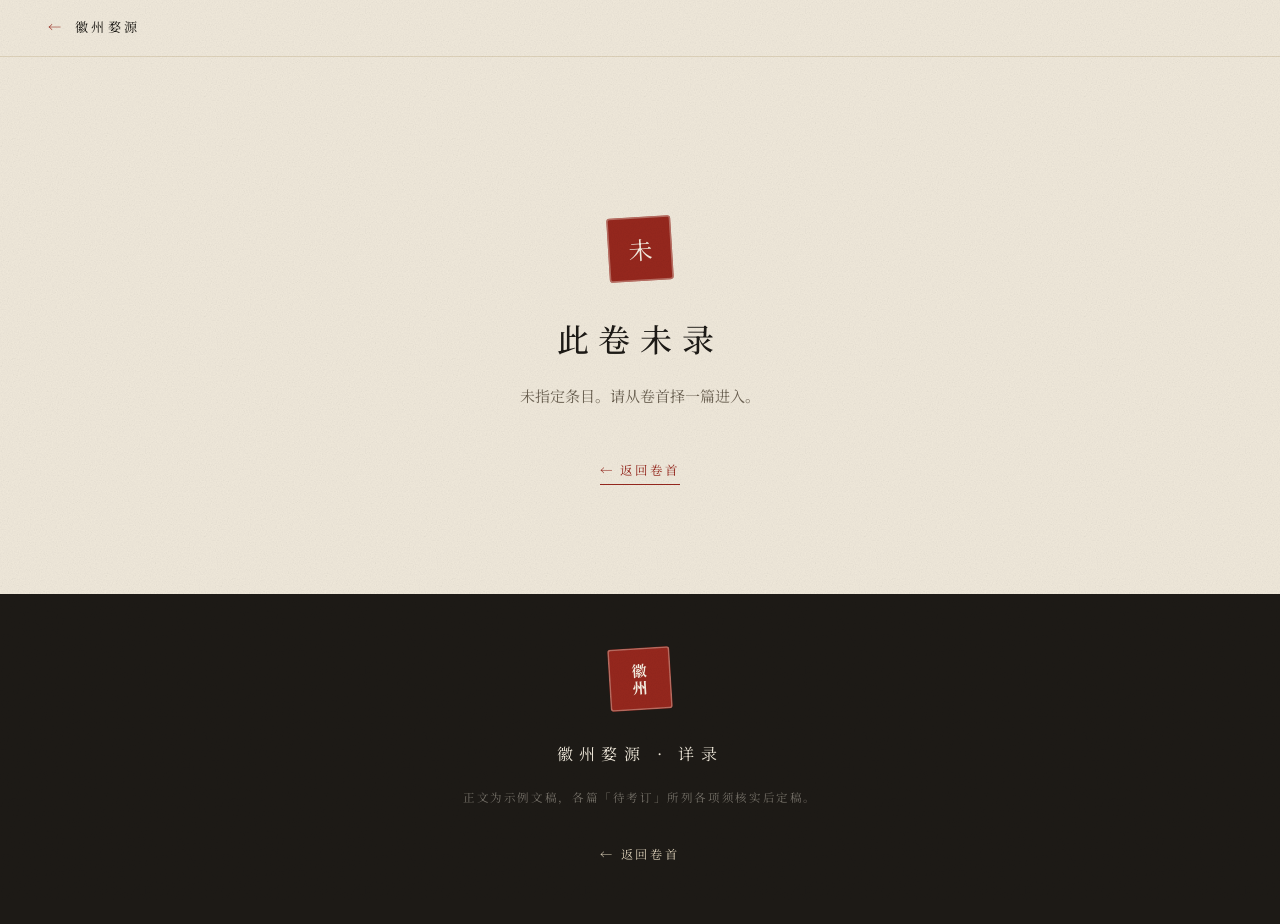
==== detail.html @ 21526122 "新增条目详情页，首页内容可点开细读 首页只承载简介，人物、古村落、文化条目各自链到 detail.html?id=分类.条目， 共 18 篇详录。数据按三类拆成独立文件挂全局变量，不用 fetch， " ====
<!DOCTYPE html>
<html lang="zh-Hans">
<head>
<meta charset="UTF-8">
<meta name="viewport" content="width=device-width, initial-scale=1.0">
<title>详录 · 徽州婺源</title>
<link rel="preconnect" href="https://fonts.googleapis.com">
<link rel="preconnect" href="https://fonts.gstatic.com" crossorigin>
<link href="https://fonts.googleapis.com/css2?family=Noto+Serif+SC:wght@300;400;500;700;900&family=Ma+Shan+Zheng&display=swap" rel="stylesheet">
<link rel="stylesheet" href="assets/css/styles.css">
</head>
<body class="detail-body">

<div class="grain" aria-hidden="true"></div>

<header class="topbar">
  <a class="topbar__home" href="index.html">
    <span class="topbar__arrow">←</span>
    <span>徽州婺源</span>
  </a>
  <nav class="topbar__nav" id="topbarNav" aria-label="同类条目"></nav>
</header>

<main id="entry"></main>

<footer class="foot foot--detail">
  <div class="wrap">
    <div class="seal foot__seal" aria-hidden="true"><span>徽</span><span>州</span></div>
    <p class="foot__line">徽州婺源 · 详录</p>
    <p class="foot__note">正文为示例文稿，各篇「待考订」所列各项须核实后定稿。</p>
    <p class="foot__back"><a href="index.html">← 返回卷首</a></p>
  </div>
</footer>

<script src="assets/data/people.js"></script>
<script src="assets/data/villages.js"></script>
<script src="assets/data/culture.js"></script>
<script src="assets/js/detail.js"></script>
</body>
</html>
---- assets/css/styles.css ----
/* ============================================================
   徽州婺源 — 初版样式
   宣纸 / 墨 / 朱砂 / 远山青
   ============================================================ */

:root{
  --paper:        #f0e9db;
  --paper-warm:   #e9dfcc;
  --paper-deep:   #ded2ba;
  --ink:          #1d1a16;
  --ink-soft:     #423b32;
  --ink-mid:      #6b6152;
  --ink-faint:    #9a8f7c;
  --cinnabar:     #96271d;
  --cinnabar-lit: #b23a26;
  --celadon:      #55685c;
  --gold:         #9c7c37;

  --serif: "Noto Serif SC", "Songti SC", "STSong", "Source Han Serif SC",
           "SimSun", "Georgia", serif;
  --kai:   "Kaiti SC", "STKaiti", "KaiTi", var(--serif);
  --hand:  "Ma Shan Zheng", var(--kai);

  --gut: clamp(1.5rem, 5vw, 6rem);
  --ease: cubic-bezier(.22,.61,.36,1);
}

*,*::before,*::after{ box-sizing:border-box; }

html{ scroll-behavior:smooth; }

body{
  margin:0;
  background:var(--paper);
  color:var(--ink-soft);
  font-family:var(--serif);
  font-weight:400;
  font-size:clamp(15px,.55vw + 13px,17px);
  line-height:2.05;
  -webkit-font-smoothing:antialiased;
  text-rendering:optimizeLegibility;
  overflow-x:hidden;
}

img{ display:block; max-width:100%; }
h1,h2,h3,h4{ font-weight:500; color:var(--ink); line-height:1.4; margin:0; }
p{ margin:0; }
a{ color:inherit; text-decoration:none; }
ol,ul{ margin:0; padding:0; list-style:none; }

/* ---------- 纸纹颗粒 ---------- */
.grain{
  position:fixed; inset:0; z-index:9999; pointer-events:none;
  opacity:.32; mix-blend-mode:multiply;
  background-image:url("data:image/svg+xml,%3Csvg xmlns='http://www.w3.org/2000/svg' width='220' height='220'%3E%3Cfilter id='n'%3E%3CfeTurbulence type='fractalNoise' baseFrequency='.82' numOctaves='4' stitchTiles='stitch'/%3E%3CfeColorMatrix type='saturate' values='0'/%3E%3C/filter%3E%3Crect width='220' height='220' filter='url(%23n)' opacity='.5'/%3E%3C/svg%3E");
}

/* ---------- 布局 ---------- */
.wrap{ width:min(1180px, 100% - var(--gut)*2); margin-inline:auto; }
.wrap--narrow{ width:min(660px, 100% - var(--gut)*2); }

.chapter{ position:relative; padding:clamp(6rem,12vh,11rem) 0; }
.chapter + .chapter::before{
  content:""; position:absolute; top:0; left:50%; transform:translateX(-50%);
  width:min(1180px,88%); height:1px;
  background:linear-gradient(90deg,transparent,var(--paper-deep) 18%,var(--paper-deep) 82%,transparent);
}

/* ============================================================
   卷首 HERO
   ============================================================ */
.hero{
  position:relative; min-height:100svh;
  display:flex; align-items:center;
  padding-block:clamp(3.5rem,9vh,6rem);
  overflow:hidden;
  background:var(--paper-warm);
}
.hero__img{
  position:absolute; inset:0;
  background-size:cover; background-position:center 58%;
  filter:saturate(.72) contrast(1.02);
  animation:heroDrift 40s var(--ease) forwards;
}
@keyframes heroDrift{ from{ transform:scale(1.1); } to{ transform:scale(1.005); } }

.hero__wash{
  position:absolute; inset:0;
  background:
    radial-gradient(118% 88% at 18% 45%, rgba(240,233,219,.97) 0%, rgba(240,233,219,.74) 30%, rgba(240,233,219,0) 62%),
    linear-gradient(100deg, rgba(240,233,219,.93) 0%, rgba(240,233,219,.6) 30%, rgba(240,233,219,0) 56%),
    linear-gradient(180deg, rgba(240,233,219,.68) 0%, rgba(240,233,219,0) 38%, rgba(222,210,186,.58) 100%);
}

.hero__inner{
  position:relative; z-index:2;
  width:min(1180px, 100% - var(--gut)*2); margin-inline:auto;
}

.hero__eyebrow{
  font-size:.68rem; letter-spacing:.62em; color:var(--cinnabar);
  margin-bottom:2.2rem; padding-left:.2em;
  opacity:0; animation:rise 1.1s .25s var(--ease) forwards;
}

.hero__title{
  writing-mode:vertical-rl; text-orientation:upright;
  font-size:clamp(3.2rem, 6.4vw, 5.4rem);
  font-weight:700; letter-spacing:.12em; line-height:1;
  color:var(--ink);
  height:auto; margin-bottom:2.4rem;
}
.hero__title span{
  display:inline-block; opacity:0;
  animation:brush 1.15s var(--ease) forwards;
  text-shadow:0 2px 26px rgba(240,233,219,.9);
}
.hero__title span:nth-child(1){ animation-delay:.45s; }
.hero__title span:nth-child(2){ animation-delay:.62s; }
.hero__title span:nth-child(3){ animation-delay:.79s; }
.hero__title span:nth-child(4){ animation-delay:.96s; }
@keyframes brush{
  from{ opacity:0; transform:translateY(-.34em); filter:blur(7px); }
  to  { opacity:1; transform:none;               filter:blur(0); }
}

.hero__sub{
  font-family:var(--kai);
  font-size:clamp(1rem,1.5vw,1.22rem); line-height:2.1;
  color:var(--ink-soft); letter-spacing:.12em;
  opacity:0; animation:rise 1.2s 1.25s var(--ease) forwards;
}

.hero__meta{
  display:flex; flex-wrap:wrap; align-items:center; gap:.9em;
  margin-top:2.8rem;
  font-size:.72rem; letter-spacing:.3em; color:var(--ink-mid);
  opacity:0; animation:rise 1.2s 1.5s var(--ease) forwards;
}
.hero__meta em{ color:var(--cinnabar); font-style:normal; }

@keyframes rise{ from{ opacity:0; transform:translateY(14px); } to{ opacity:1; transform:none; } }

.hero__scroll{
  position:absolute; z-index:3;
  left:max(var(--gut), (100vw - 1180px) / 2); bottom:2.6rem;
  display:flex; flex-direction:column; align-items:flex-start; gap:.9rem;
  opacity:0; animation:rise 1.2s 1.85s var(--ease) forwards;
}
.hero__scroll-txt{
  font-size:.62rem; letter-spacing:.5em; color:var(--ink-mid);
  text-shadow:0 0 12px rgba(240,233,219,.95), 0 0 5px rgba(240,233,219,.95);
}
.hero__scroll-line{
  width:1px; height:56px; background:var(--ink-faint);
  transform-origin:top; animation:drip 2.6s 2.6s infinite var(--ease);
}
@keyframes drip{ 0%,100%{ transform:scaleY(.35); opacity:.4; } 45%{ transform:scaleY(1); opacity:1; } }

/* ---------- 印章 ---------- */
.seal{
  display:grid; place-content:center;
  width:62px; height:62px;
  background:var(--cinnabar); color:#f6efe2;
  font-size:.94rem; font-weight:700; letter-spacing:.06em; line-height:1.15;
  border-radius:3px; padding:.35rem;
  box-shadow:inset 0 0 0 1.5px rgba(246,239,226,.35);
  transform:rotate(-3.5deg);
}
.seal span{ display:block; text-align:center; }
.seal--hero{
  position:absolute; z-index:3;
  right:clamp(1.6rem,6vw,7rem); bottom:clamp(4rem,14vh,9rem);
  opacity:0; animation:stamp .7s 2.1s var(--ease) forwards;
}
@keyframes stamp{
  0%  { opacity:0; transform:rotate(-3.5deg) scale(1.5); }
  60% { opacity:1; transform:rotate(-3.5deg) scale(.96); }
  100%{ opacity:1; transform:rotate(-3.5deg) scale(1); }
}

/* ============================================================
   侧边卷目
   ============================================================ */
.sidenav{
  position:fixed; z-index:60;
  right:clamp(.9rem,2vw,2.1rem); top:50%; transform:translateY(-50%);
}
.sidenav ol{ display:flex; flex-direction:column; gap:1.35rem; align-items:flex-end; }
.sidenav a{
  display:flex; align-items:center; gap:.7rem;
  font-size:.7rem; letter-spacing:.2em; color:var(--ink-faint);
  transition:color .4s var(--ease);
}
.sidenav__txt{
  writing-mode:vertical-rl;
  max-height:0; overflow:hidden; opacity:0;
  transition:max-height .5s var(--ease), opacity .4s var(--ease);
}
.sidenav__tick{
  width:16px; height:1px; background:currentColor;
  transition:width .4s var(--ease), background .4s var(--ease);
}
.sidenav a::after{
  content:attr(data-label);
  font-size:.72rem; color:inherit;
}
.sidenav a:hover,
.sidenav a.is-on{ color:var(--cinnabar); }
.sidenav a:hover .sidenav__tick,
.sidenav a.is-on .sidenav__tick{ width:30px; }
.sidenav a:hover .sidenav__txt{ max-height:8em; opacity:1; }
.sidenav a.is-on .sidenav__txt{ max-height:8em; opacity:1; }

/* ============================================================
   章节头
   ============================================================ */
.ch-mark{
  display:flex; align-items:center; gap:1rem;
  font-size:.74rem; letter-spacing:.34em; color:var(--ink-mid);
  margin-bottom:1.5rem;
}
.ch-mark b{
  font-weight:500; color:var(--cinnabar);
  writing-mode:horizontal-tb;
}
.ch-mark i{ width:34px; height:1px; background:var(--paper-deep); }
.ch-mark span{ color:var(--ink); font-size:1.36rem; letter-spacing:.2em; }

.ch-head{ margin-bottom:clamp(3rem,7vh,5.5rem); }
.ch-head--center{ text-align:center; }
.ch-head--center .ch-mark{ justify-content:center; }
.ch-lede{
  font-family:var(--kai);
  font-size:clamp(1rem,1.35vw,1.16rem); color:var(--ink-mid);
  letter-spacing:.1em; max-width:46em;
}
.ch-head--center .ch-lede{ margin-inline:auto; }

/* ============================================================
   序 · 徽州情结
   ============================================================ */
.chapter--xu{ background:linear-gradient(180deg,var(--paper-warm),var(--paper)); }

.verse{
  margin:0 0 3.4rem; padding:0;
  font-family:var(--hand);
  writing-mode:vertical-rl;
  height:11em; margin-inline:auto;
}
.verse p{
  font-size:clamp(1.5rem,3vw,2.15rem);
  letter-spacing:.28em; color:var(--ink);
  line-height:2.1;
}
.verse cite{
  display:block; font-family:var(--serif); font-style:normal;
  font-size:.72rem; letter-spacing:.24em; color:var(--cinnabar);
  margin-right:1.6em;
}
.verse--end{ margin:5rem auto 0; }

.prose p{ margin-bottom:1.6em; text-align:justify; text-justify:inter-ideograph; }
.prose p:last-child{ margin-bottom:0; }
.dropcap{
  float:left;
  font-size:3.4em; line-height:.92; font-weight:700;
  color:var(--cinnabar);
  margin:.06em .22em 0 0;
}
.prose__sign{
  font-family:var(--kai); color:var(--ink-mid);
  font-size:.94em; letter-spacing:.06em;
  padding-top:1.6em; border-top:1px solid var(--paper-deep);
}

/* ============================================================
   分栏（图 + 内容）
   ============================================================ */
.split{
  display:grid; grid-template-columns:minmax(0,.82fr) minmax(0,1fr);
  gap:clamp(2.5rem,5vw,5rem); align-items:start;
}
.split--rev .split__fig{ order:2; }

.split__fig{ margin:0; position:sticky; top:12vh; }
.split__fig img{
  width:100%; height:auto;
  filter:saturate(.7) contrast(1.03);
  box-shadow:0 24px 60px -30px rgba(29,26,22,.5);
}
.split__fig figcaption{
  margin-top:1rem; font-size:.74rem; letter-spacing:.16em;
  color:var(--ink-faint); text-align:right;
}

/* ---------- 年表 ---------- */
.timeline{ position:relative; padding-left:2.1rem; }
.timeline::before{
  content:""; position:absolute; left:5px; top:.6em; bottom:.6em;
  width:1px; background:var(--paper-deep);
}
.timeline li{ position:relative; padding-bottom:2.9rem; }
.timeline li:last-child{ padding-bottom:0; }
.timeline li::before{
  content:""; position:absolute; left:-2.1rem; top:.62em;
  width:11px; height:11px; border-radius:50%;
  background:var(--paper); border:1px solid var(--ink-faint);
}
.timeline--turn::before{ background:var(--cinnabar) !important; border-color:var(--cinnabar) !important; }

.timeline__era{
  display:inline-block;
  font-size:.68rem; letter-spacing:.3em; color:var(--cinnabar);
  margin-bottom:.3rem;
}
.timeline__year{
  display:flex; align-items:baseline; gap:.8em;
  font-size:1.2rem; color:var(--ink); letter-spacing:.1em;
  margin-bottom:.7rem;
}
.timeline__year em{
  font-style:normal; font-size:.76rem; letter-spacing:.2em;
  color:var(--ink-faint);
}
.timeline p{ color:var(--ink-soft); }

/* ============================================================
   卷二 文化
   ============================================================ */
.chapter--wen{ background:var(--paper-warm); }

.banner{ margin:0 0 clamp(2.5rem,6vh,4.5rem); overflow:hidden; }
.banner img{
  width:100%; height:clamp(230px,38vh,400px); object-fit:cover;
  object-position:center 60%;
  filter:saturate(.66) contrast(1.04);
  mask-image:linear-gradient(180deg,transparent,#000 14%,#000 84%,transparent);
}

.cards{
  display:grid; gap:1px;
  grid-template-columns:1fr;
  background:var(--paper-deep);
  border:1px solid var(--paper-deep);
}
@media (min-width:600px){ .cards{ grid-template-columns:repeat(2,1fr); } }
@media (min-width:900px){ .cards{ grid-template-columns:repeat(3,1fr); } }
.card{
  background:var(--paper-warm);
  padding:clamp(1.8rem,3vw,2.6rem);
  transition:background .55s var(--ease);
}
.card:hover{ background:var(--paper); }
.card__num{
  display:block; font-size:.76rem; letter-spacing:.3em;
  color:var(--cinnabar); margin-bottom:1.1rem;
}
.card h3{
  font-size:1.3rem; letter-spacing:.18em; margin-bottom:.85rem;
}
.card p{ font-size:.94rem; color:var(--ink-soft); }

/* ============================================================
   卷三 人文
   ============================================================ */
.people li{
  padding:1.6rem 0; border-bottom:1px solid var(--paper-deep);
}
.people li:first-child{ padding-top:0; }
.people h4{
  display:inline-block; font-size:1.28rem; letter-spacing:.22em;
  margin-right:1rem;
}
.people span{
  font-size:.7rem; letter-spacing:.24em; color:var(--cinnabar);
}
.people p{ margin-top:.6rem; color:var(--ink-soft); font-size:.96rem; }

.villages{ margin-top:clamp(3.5rem,8vh,6rem); }
.villages__t{
  font-size:1.1rem; letter-spacing:.34em; color:var(--ink-mid);
  text-align:center; margin-bottom:2.2rem;
}
.villages__t::after{
  content:""; display:block; width:34px; height:1px;
  background:var(--cinnabar); margin:1rem auto 0;
}
.villages__grid{
  display:grid; gap:1.6rem;
  grid-template-columns:repeat(auto-fit,minmax(180px,1fr));
}
.vil{
  border-left:1px solid var(--paper-deep); padding-left:1.1rem;
  transition:border-color .45s var(--ease);
}
.vil:hover{ border-color:var(--cinnabar); }
.vil b{
  display:block; font-size:1.14rem; font-weight:500; color:var(--ink);
  letter-spacing:.2em; margin-bottom:.35rem;
}
.vil span{ font-size:.82rem; color:var(--ink-mid); letter-spacing:.04em; }

/* ============================================================
   卷四 自然
   ============================================================ */
.chapter--zi{
  background:linear-gradient(180deg,var(--paper),var(--paper-warm));
  overflow:hidden;
}
.ink-mountains{
  position:absolute; left:0; right:0; bottom:0; z-index:0;
  color:var(--celadon); pointer-events:none;
}
.ink-mountains svg{ width:100%; height:clamp(180px,26vh,320px); display:block; }
.chapter--zi .wrap{ position:relative; z-index:1; }

.seasons{
  display:grid; gap:1px;
  grid-template-columns:1fr;
  background:var(--paper-deep); border:1px solid var(--paper-deep);
}
@media (min-width:560px){ .seasons{ grid-template-columns:repeat(2,1fr); } }
@media (min-width:1040px){ .seasons{ grid-template-columns:repeat(4,1fr); } }
.season{
  background:var(--paper);
  padding:clamp(1.9rem,3vw,2.5rem);
  position:relative; overflow:hidden;
}
.season__ord{
  position:absolute; right:.6rem; top:.2rem;
  font-family:var(--hand);
  font-size:5.4rem; line-height:1; color:var(--paper-deep);
  transition:color .6s var(--ease), transform .6s var(--ease);
}
.season:hover .season__ord{ transform:translateY(-4px); }
.season--spring:hover .season__ord{ color:#d8c274; }
.season--summer:hover .season__ord{ color:#8fa48c; }
.season--autumn:hover .season__ord{ color:#c58a53; }
.season--winter:hover .season__ord{ color:#93a4ac; }

.season h3{
  position:relative; font-size:1.26rem; letter-spacing:.2em;
  margin-bottom:.9rem;
}
.season p{ position:relative; font-size:.93rem; color:var(--ink-soft); }
.season__tag{
  position:relative; display:block; margin-top:1.2rem;
  font-style:normal; font-size:.72rem; letter-spacing:.16em;
  color:var(--ink-faint);
}

.rare{
  display:flex; gap:clamp(1.4rem,3vw,2.4rem); align-items:flex-start;
  margin-top:clamp(2.5rem,6vh,4rem);
  padding:clamp(1.8rem,3.4vw,2.6rem);
  background:rgba(246,240,228,.72);
  border:1px solid var(--paper-deep);
  backdrop-filter:blur(2px);
}
.rare__mark{
  flex:none; display:grid; place-content:center;
  width:52px; height:52px;
  background:var(--celadon); color:var(--paper);
  font-size:1.1rem; border-radius:2px;
  transform:rotate(-3deg);
}
.rare h3{ font-size:1.24rem; letter-spacing:.2em; margin-bottom:.7rem; }
.rare p{ color:var(--ink-soft); font-size:.96rem; }

/* ============================================================
   卷五 地理
   ============================================================ */
.figures{
  display:grid; gap:clamp(1.6rem,3vw,2.4rem);
  grid-template-columns:repeat(auto-fit,minmax(160px,1fr));
  padding-bottom:clamp(2.6rem,6vh,4rem);
  margin-bottom:clamp(2.6rem,6vh,4rem);
  border-bottom:1px solid var(--paper-deep);
}
.fig b{
  display:block; font-size:clamp(2.4rem,5vw,3.4rem);
  font-weight:400; color:var(--ink); letter-spacing:.02em; line-height:1.1;
}
.fig b i{ font-style:normal; font-size:.4em; color:var(--cinnabar); }
.fig span{
  display:block; margin-top:.6rem;
  font-size:.74rem; letter-spacing:.18em; color:var(--ink-mid);
}

.geo{
  display:grid; gap:clamp(2rem,4vw,3rem);
  grid-template-columns:repeat(auto-fit,minmax(230px,1fr));
}
.geo__col h4{
  font-family:var(--hand);
  font-size:2.2rem; color:var(--cinnabar);
  margin-bottom:.8rem; line-height:1;
}
.geo__col p{ font-size:.95rem; color:var(--ink-soft); }

/* ============================================================
   页脚
   ============================================================ */
.foot{
  background:var(--ink); color:var(--paper-deep);
  padding:clamp(3.5rem,8vh,5.5rem) 0;
  text-align:center;
}
.foot__seal{ margin:0 auto 1.8rem; }
.foot__line{ font-size:1rem; letter-spacing:.4em; color:var(--paper); }
.foot__note{
  margin-top:.9rem; font-size:.72rem; letter-spacing:.14em;
  color:rgba(240,233,219,.42);
}

/* ============================================================
   滚动显影
   ============================================================ */
.js .reveal{
  opacity:0; transform:translateY(26px);
  transition:opacity 1s var(--ease), transform 1s var(--ease);
}
.js .reveal.is-in{ opacity:1; transform:none; }
.timeline .reveal.is-in,
.cards .reveal.is-in,
.seasons .reveal.is-in{ transition-delay:var(--d,0s); }

@media (prefers-reduced-motion:reduce){
  *,*::before,*::after{ animation:none !important; transition:none !important; }
  .js .reveal{ opacity:1; transform:none; }
  html{ scroll-behavior:auto; }
}

/* ============================================================
   响应
   ============================================================ */
@media (max-width:860px){
  .split{ grid-template-columns:1fr; }
  .split--rev .split__fig{ order:0; }
  .split__fig{ position:static; }
  .sidenav{ display:none; }
  .verse{ height:auto; writing-mode:horizontal-tb; text-align:center; }
  .verse p{ letter-spacing:.16em; }
  .verse cite{ margin:1.2rem 0 0; }
  .hero__title{ font-size:clamp(3rem,15vw,4.6rem); }
}

/* ============================================================
   首页条目入口 — 可点提示
   ============================================================ */
.lnk{ position:relative; display:inline-block; }
.lnk::after{
  content:''; position:absolute; left:0; right:0; bottom:-.16em; height:1px;
  background:var(--cinnabar);
  transform:scaleX(0); transform-origin:left;
  transition:transform .45s var(--ease);
}
.lnk:hover{ color:var(--cinnabar); }
.lnk:hover::after{ transform:scaleX(1); }

.card,
.vil{ position:relative; display:block; color:inherit; }
.card::after,
.vil::after{
  content:'阅 →';
  position:absolute; right:0; bottom:0;
  font-size:.66rem; letter-spacing:.22em; color:var(--cinnabar);
  opacity:0; transform:translateX(-8px);
  transition:opacity .4s var(--ease), transform .4s var(--ease);
}
.card::after{ right:clamp(1.8rem,3vw,2.6rem); bottom:clamp(1.1rem,2vw,1.5rem); }
.vil::after{ bottom:-.2rem; }
.card:hover::after,
.vil:hover::after,
.card:focus-visible::after,
.vil:focus-visible::after{ opacity:1; transform:none; }
.card:hover h3,
.vil:hover b{ color:var(--cinnabar); }

/* ============================================================
   详情页
   ============================================================ */
.detail-body{ background:var(--paper); }
.wrap--entry{ width:min(1040px, 100% - var(--gut)*2); margin-inline:auto; }

/* 顶栏 */
.topbar{
  position:sticky; top:0; z-index:70;
  display:flex; align-items:center; justify-content:space-between; gap:1.5rem;
  padding:.9rem clamp(1.2rem,4vw,3rem);
  background:rgba(240,233,219,.9);
  backdrop-filter:blur(8px);
  border-bottom:1px solid var(--paper-deep);
}
.topbar__home{
  display:flex; align-items:center; gap:.7rem;
  font-size:.82rem; letter-spacing:.24em; color:var(--ink);
  transition:color .35s var(--ease);
}
.topbar__home:hover{ color:var(--cinnabar); }
.topbar__arrow{ color:var(--cinnabar); }
.topbar__nav{ display:flex; align-items:center; gap:.9rem; }
.topbar__sep{ width:1px; height:12px; background:var(--paper-deep); }
.topbar__link{
  font-size:.72rem; letter-spacing:.14em; color:var(--ink-mid);
  transition:color .35s var(--ease);
}
.topbar__link:hover{ color:var(--cinnabar); }
.topbar__link.is-off{ opacity:.32; }

/* 标题区 */
.entry{ padding:clamp(3rem,8vh,5.5rem) 0 clamp(4rem,10vh,7rem); }
.entry__head{ text-align:center; margin-bottom:clamp(3rem,7vh,5rem); }
.entry__juan{
  font-size:.7rem; letter-spacing:.34em; margin-bottom:2.2rem;
}
.entry__juan a{ color:var(--ink-mid); transition:color .35s var(--ease); }
.entry__juan a:hover{ color:var(--cinnabar); }

.entry__name{
  writing-mode:vertical-rl; text-orientation:upright;
  margin:0 auto 1.8rem;
  font-size:clamp(2.3rem,5vw,3.3rem);
  font-weight:700; letter-spacing:.14em; line-height:1;
  color:var(--ink);
}
.entry__name span{ display:inline-block; }

.entry__meta{
  font-size:.74rem; letter-spacing:.24em; color:var(--cinnabar);
  margin-bottom:1.6rem;
}
.entry__lede{
  font-family:var(--kai);
  font-size:clamp(1.02rem,1.5vw,1.2rem); line-height:2;
  letter-spacing:.08em; color:var(--ink-soft);
  max-width:30em; margin-inline:auto;
}
.entry__lede::before,
.entry__lede::after{ content:'「'; color:var(--ink-faint); }
.entry__lede::after{ content:'」'; }

/* 两栏 */
.entry__body{
  display:grid; grid-template-columns:minmax(0,1fr) 268px;
  gap:clamp(2.5rem,5vw,4.5rem); align-items:start;
}

/* 正文分节 */
.sect{ margin-bottom:clamp(2.6rem,5vh,3.6rem); }
.sect:last-child{ margin-bottom:0; }
.sect__t{
  display:flex; align-items:baseline; gap:.9rem;
  font-size:1.24rem; letter-spacing:.2em;
  padding-bottom:.9rem; margin-bottom:1.5rem;
  border-bottom:1px solid var(--paper-deep);
}
.sect__ord{
  font-weight:400; font-size:.82rem; letter-spacing:.1em;
  color:var(--cinnabar);
}
.sect p{
  margin-bottom:1.5em; text-align:justify; text-justify:inter-ideograph;
  color:var(--ink-soft);
}
.sect p:last-child{ margin-bottom:0; }

/* 待考订 */
.caveats{
  margin-top:clamp(3rem,6vh,4.5rem);
  padding:clamp(1.6rem,3vw,2.2rem);
  background:var(--paper-warm);
  border:1px solid rgba(150,39,29,.28);
}
.caveats__t{
  font-size:.94rem; letter-spacing:.3em; color:var(--cinnabar);
  margin-bottom:.7rem;
}
.caveats__note{
  font-size:.8rem; letter-spacing:.04em; color:var(--ink-mid);
  padding-bottom:1.1rem; margin-bottom:1.2rem;
  border-bottom:1px dashed rgba(150,39,29,.25);
}
.caveats__list{ counter-reset:cav; }
.caveats__list li{
  counter-increment:cav;
  position:relative; padding-left:2.1rem;
  font-size:.88rem; line-height:1.95; color:var(--ink-soft);
  margin-bottom:.8rem;
}
.caveats__list li:last-child{ margin-bottom:0; }
.caveats__list li::before{
  content:counter(cav); position:absolute; left:0; top:0;
  font-size:.72rem; color:var(--cinnabar);
  width:1.4rem; text-align:center;
  border:1px solid rgba(150,39,29,.35); border-radius:50%;
  line-height:1.4rem; height:1.4rem;
  margin-top:.28rem;
}

/* 侧栏 */
.entry__side{ position:sticky; top:6.5rem; }
.panel{ margin-bottom:2.4rem; }
.panel:last-child{ margin-bottom:0; }
.panel__t{
  font-size:.72rem; letter-spacing:.34em; color:var(--ink-mid);
  padding-bottom:.9rem; margin-bottom:1.2rem;
  border-bottom:1px solid var(--paper-deep);
}

.facts dt{
  font-size:.68rem; letter-spacing:.2em; color:var(--ink-faint);
  margin-bottom:.25rem;
}
.facts dd{
  margin:0 0 1.05rem; font-size:.88rem; line-height:1.8; color:var(--ink);
}
.facts dd:last-child{ margin-bottom:0; }

.related li{ margin-bottom:.9rem; }
.related li:last-child{ margin-bottom:0; }
.related a{
  display:block; padding-left:.9rem;
  border-left:1px solid var(--paper-deep);
  transition:border-color .4s var(--ease);
}
.related a:hover{ border-color:var(--cinnabar); }
.related b{
  display:block; font-weight:500; font-size:.96rem;
  letter-spacing:.14em; color:var(--ink);
}
.related a:hover b{ color:var(--cinnabar); }
.related span{ font-size:.7rem; letter-spacing:.1em; color:var(--ink-faint); }

/* 空状态 */
.notfound{
  text-align:center;
  padding:clamp(5rem,18vh,10rem) 0 clamp(4rem,12vh,7rem);
}
.notfound__seal{
  display:grid; place-content:center;
  width:64px; height:64px; margin:0 auto 2.2rem;
  background:var(--cinnabar); color:#f6efe2;
  font-size:1.5rem; border-radius:3px;
  transform:rotate(-3.5deg);
  box-shadow:inset 0 0 0 1.5px rgba(246,239,226,.35);
}
.notfound h1{
  font-size:clamp(1.5rem,3vw,2rem); letter-spacing:.3em;
  margin-bottom:1.3rem;
}
.notfound p{
  color:var(--ink-mid); font-size:.94rem;
  max-width:26em; margin:0 auto 2.4rem;
}
.notfound__back{
  font-size:.78rem; letter-spacing:.24em; color:var(--cinnabar);
  border-bottom:1px solid currentColor; padding-bottom:.3rem;
}

/* 详情页页脚 */
.foot--detail{ padding:clamp(2.8rem,6vh,4rem) 0; }
.foot__back{ margin-top:1.6rem; }
.foot__back a{
  font-size:.76rem; letter-spacing:.22em; color:var(--paper-deep);
  transition:color .35s var(--ease);
}
.foot__back a:hover{ color:var(--paper); }

@media (max-width:860px){
  .entry__body{ grid-template-columns:1fr; }
  .entry__side{ position:static; }
  .panel__t{ letter-spacing:.24em; }
  .topbar{ gap:1rem; }
  .topbar__home{ letter-spacing:.16em; }
}
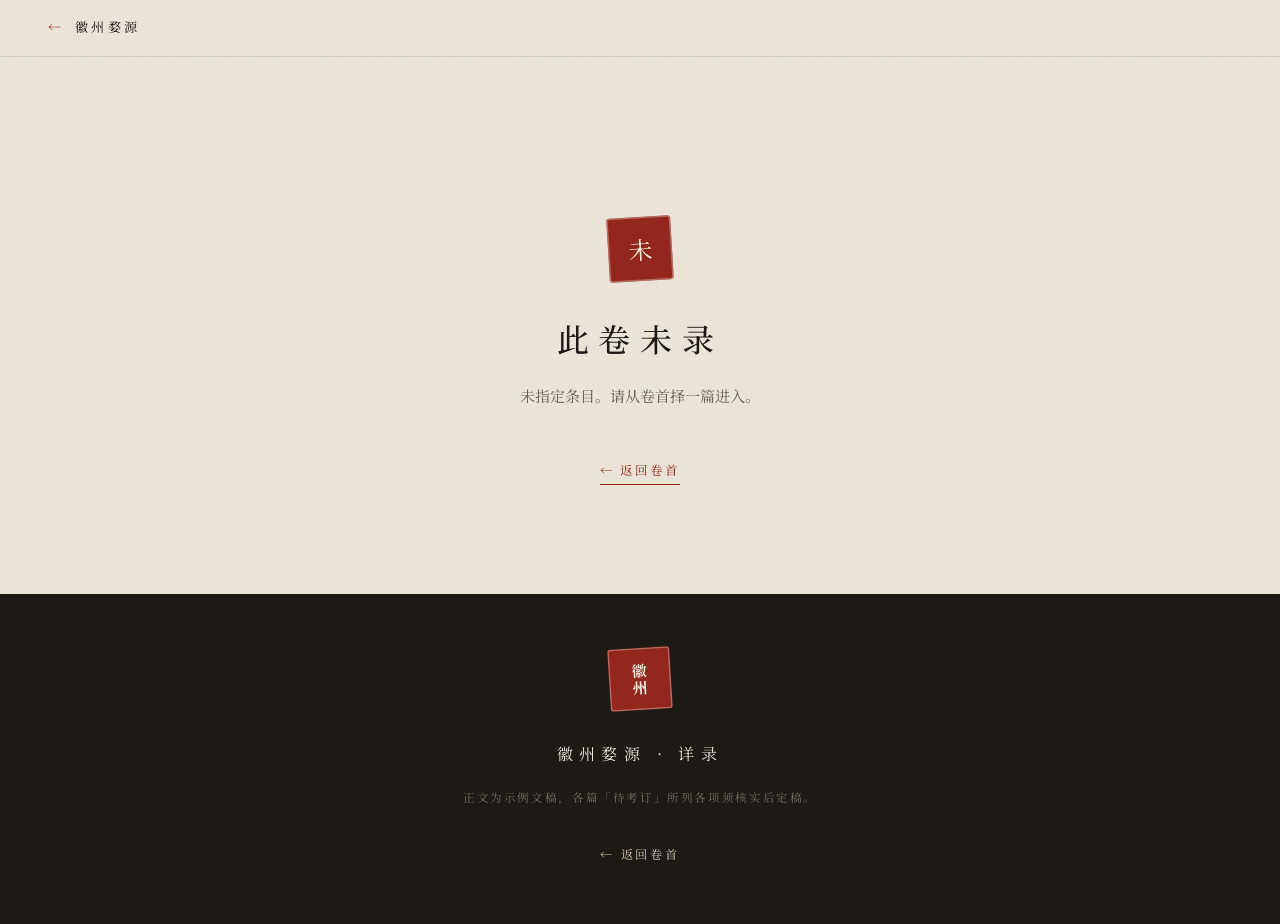
==== commit adea1ed3: "字体改为自托管子集，让手机与电脑看到同一套字 原先只有第一顺位的字体来自 Google Fonts，手机端常加载不到就退回系统 字体；而宋体、楷体只存在于苹果系统，安卓上整站会掉成黑体。现将三款 OF" ====
--- a/detail.html
+++ b/detail.html
@@ -4,9 +4,7 @@
 <meta charset="UTF-8">
 <meta name="viewport" content="width=device-width, initial-scale=1.0">
 <title>详录 · 徽州婺源</title>
-<link rel="preconnect" href="https://fonts.googleapis.com">
-<link rel="preconnect" href="https://fonts.gstatic.com" crossorigin>
-<link href="https://fonts.googleapis.com/css2?family=Noto+Serif+SC:wght@300;400;500;700;900&family=Ma+Shan+Zheng&display=swap" rel="stylesheet">
+<link rel="preload" href="assets/fonts/NotoSerifSC-subset.woff2" as="font" type="font/woff2" crossorigin>
 <link rel="stylesheet" href="assets/css/styles.css">
 </head>
 <body class="detail-body">
@@ -35,6 +33,8 @@
 <script src="assets/data/people.js"></script>
 <script src="assets/data/villages.js"></script>
 <script src="assets/data/culture.js"></script>
+<script src="assets/data/present.js"></script>
+<script src="assets/data/future.js"></script>
 <script src="assets/js/detail.js"></script>
 </body>
 </html>
--- a/assets/css/styles.css
+++ b/assets/css/styles.css
@@ -2,6 +2,38 @@
    徽州婺源 — 初版样式
    宣纸 / 墨 / 朱砂 / 远山青
    ============================================================ */
+
+/* ------------------------------------------------------------
+   自托管字体（子集化，见 scripts/build-fonts.py）
+
+   不走 Google Fonts 的缘故：手机端常常加载不到，一旦失败就退回
+   系统字体，而宋体、楷体只存在于苹果系统，安卓上会整站掉成黑体。
+   自托管才能让所有人看到同一套字。字体名沿用真实名称——@font-face
+   的声明优先于同名的本机字体，所以下方字体栈照旧可用。
+
+   改过文案后须重跑 build-fonts.py，否则新增的生僻字会缺字形。
+   ------------------------------------------------------------ */
+@font-face{
+  font-family:"Noto Serif SC";
+  src:url("../fonts/NotoSerifSC-subset.woff2") format("woff2");
+  font-weight:400 700;                /* 可变字重，一个文件覆盖正文到标题 */
+  font-style:normal;
+  font-display:swap;
+}
+@font-face{
+  font-family:"LXGW WenKai";          /* 题跋、引文的楷体，安卓也能看到 */
+  src:url("../fonts/LXGWWenKai-subset.woff2") format("woff2");
+  font-weight:400;
+  font-style:normal;
+  font-display:swap;
+}
+@font-face{
+  font-family:"Ma Shan Zheng";        /* 仅序诗、四季序号、舆地小标题三处 */
+  src:url("../fonts/MaShanZheng-subset.woff2") format("woff2");
+  font-weight:400;
+  font-style:normal;
+  font-display:swap;
+}
 
 :root{
   --paper:        #f0e9db;
@@ -18,7 +50,7 @@
 
   --serif: "Noto Serif SC", "Songti SC", "STSong", "Source Han Serif SC",
            "SimSun", "Georgia", serif;
-  --kai:   "Kaiti SC", "STKaiti", "KaiTi", var(--serif);
+  --kai:   "LXGW WenKai", "Kaiti SC", "STKaiti", "KaiTi", var(--serif);
   --hand:  "Ma Shan Zheng", var(--kai);
 
   --gut: clamp(1.5rem, 5vw, 6rem);
@@ -27,7 +59,12 @@
 
 *,*::before,*::after{ box-sizing:border-box; }
 
-html{ scroll-behavior:smooth; }
+html{
+  scroll-behavior:smooth;
+  /* iOS Safari 会自作主张放大正文，关掉才能与桌面保持同一比例 */
+  -webkit-text-size-adjust:100%;
+  text-size-adjust:100%;
+}
 
 body{
   margin:0;
@@ -579,6 +616,94 @@
 .vil:hover b{ color:var(--cinnabar); }
 
 /* ============================================================
+   卷六 今日 · 卷七 未来
+   ============================================================ */
+.chapter--jin{ background:var(--paper-warm); }
+.chapter--lai{ background:linear-gradient(180deg,var(--paper),var(--paper-warm)); }
+
+.datanote{
+  font-size:.78rem; letter-spacing:.06em; color:var(--ink-mid);
+  padding-top:1.1rem; margin:0 0 clamp(2.6rem,6vh,4rem);
+  border-top:1px dashed var(--paper-deep);
+}
+
+.topics{ border-top:1px solid var(--paper-deep); }
+.topic{
+  display:flex; align-items:flex-start; gap:clamp(1.1rem,2.4vw,2rem);
+  padding:clamp(1.5rem,3vw,2.1rem) 0;
+  border-bottom:1px solid var(--paper-deep);
+  color:inherit; position:relative;
+  transition:background .5s var(--ease);
+}
+.topic:hover{ background:rgba(246,240,228,.6); }
+
+.topic__ord{
+  flex:none; width:2.2rem; padding-top:.2rem;
+  font-size:.86rem; letter-spacing:.1em; color:var(--cinnabar);
+  text-align:center;
+}
+.topics--ask .topic__ord{
+  display:grid; place-content:center;
+  width:1.9rem; height:1.9rem; padding:0;
+  background:var(--cinnabar); color:#f6efe2;
+  border-radius:50%; font-size:.76rem;
+}
+
+.topic__body{ flex:1; min-width:0; padding-right:4rem; }
+.topic__body h3{
+  font-size:1.2rem; letter-spacing:.18em; margin-bottom:.6rem;
+  transition:color .4s var(--ease);
+}
+.topic:hover .topic__body h3{ color:var(--cinnabar); }
+.topic__body p{ font-size:.93rem; color:var(--ink-soft); }
+
+.topic::after{
+  content:'阅 →';
+  position:absolute; right:0; top:calc(clamp(1.5rem,3vw,2.1rem) + .3rem);
+  font-size:.66rem; letter-spacing:.22em; color:var(--cinnabar);
+  opacity:0; transform:translateX(-8px);
+  transition:opacity .4s var(--ease), transform .4s var(--ease);
+}
+.topic:hover::after,
+.topic:focus-visible::after{ opacity:1; transform:none; }
+
+/* 带缩略图的条目 */
+.topic--fig .topic__body{ padding-right:1.2rem; }
+.topic__fig{
+  flex:none; width:clamp(180px,22vw,252px);
+  align-self:flex-start; overflow:hidden;
+}
+.topic__fig img{
+  width:100%; aspect-ratio:4/3; object-fit:cover;
+  filter:saturate(.72) contrast(1.03);
+  transition:transform .8s var(--ease);
+}
+.topic--fig:hover .topic__fig img{ transform:scale(1.04); }
+.topic--fig::after{
+  top:auto;
+  bottom:calc(clamp(1.5rem,3vw,2.1rem) - .3rem);
+}
+
+/* 详情页侧栏 · 出处 */
+.sources li{
+  position:relative; padding-left:.9rem; margin-bottom:.7rem;
+  font-size:.78rem; line-height:1.85; color:var(--ink-mid);
+}
+.sources li:last-child{ margin-bottom:0; }
+.sources li::before{
+  content:'·'; position:absolute; left:0; color:var(--cinnabar);
+}
+
+@media (max-width:600px){
+  .topic{ flex-wrap:wrap; }
+  .topic__body{ padding-right:0; }
+  .topic--fig .topic__body{ padding-right:0; }
+  .topic__fig{ width:100%; margin-top:1.1rem; }
+  .topic__fig img{ aspect-ratio:21/9; }
+  .topic::after{ display:none; }
+}
+
+/* ============================================================
    详情页
    ============================================================ */
 .detail-body{ background:var(--paper); }
@@ -641,6 +766,18 @@
 .entry__lede::after{ content:'「'; color:var(--ink-faint); }
 .entry__lede::after{ content:'」'; }
 
+/* 配图 */
+.entry__fig{ margin:0 0 clamp(2.8rem,6vh,4.2rem); }
+.entry__fig img{
+  width:100%; height:auto;
+  filter:saturate(.72) contrast(1.03);
+  mask-image:linear-gradient(180deg,transparent,#000 6%,#000 94%,transparent);
+}
+.entry__fig figcaption{
+  margin-top:1rem; text-align:right;
+  font-size:.74rem; letter-spacing:.14em; color:var(--ink-faint);
+}
+
 /* 两栏 */
 .entry__body{
   display:grid; grid-template-columns:minmax(0,1fr) 268px;
